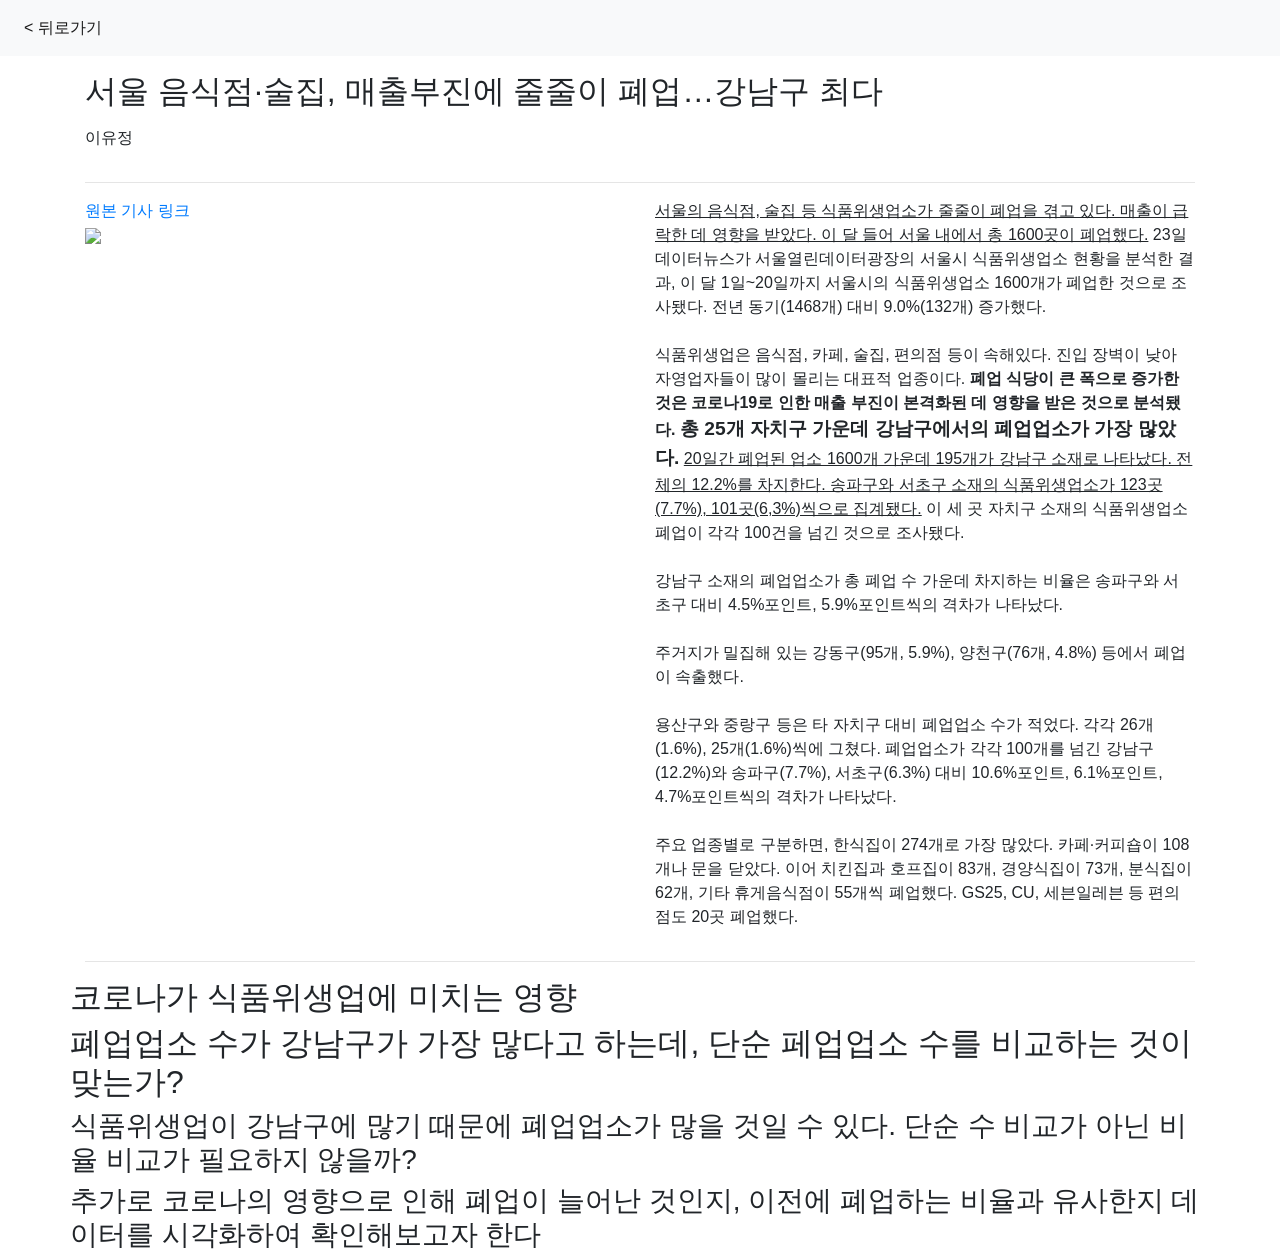
==== index.html @ 5c637b3b "raw index page" ====
<!doctype html>
<html lang="ko">

<head>
    <!-- Required meta tags -->
    <meta charset="utf-8">
    <meta name="viewport" content="width=device-width, initial-scale=1, shrink-to-fit=no">
    <!-- Bootstrap CSS -->
    <link rel="stylesheet" href="https://stackpath.bootstrapcdn.com/bootstrap/4.4.1/css/bootstrap.min.css"
        integrity="sha384-Vkoo8x4CGsO3+Hhxv8T/Q5PaXtkKtu6ug5TOeNV6gBiFeWPGFN9MuhOf23Q9Ifjh" crossorigin="anonymous">

    <!-- 브라우저 탭 상단에 보일 페이지 이름을 넣으세요 -->
    <title> 이유정 | 데이터시각화 </title>
</head>

<body>
    <!-- Site Navigation -->
    <nav class="navbar navbar-expand-lg navbar-light bg-light">
        <div class="collapse navbar-collapse" id="navbarSupportedContent">
            <ul class="navbar-nav mr-auto">
                <li class="nav-item active">
                    <a class="nav-link" href="interactive.html">
                        < 뒤로가기 </a>
                </li>
            </ul>
        </div>
    </nav>
    <!-- End of Site Navigation -->

    <!-- 기사는 여기서 부터 시작입니다 -->

    <!-- Main Container -->
    <div class="container">

        <!-- Begin 기사 제목 줄-->
        <div class="row">
            <div class="col">
                <p>
                    <h2>
                        서울 음식점·술집, 매출부진에 줄줄이 폐업…강남구 최다
                    </h2>
                </p>
            </div>
        </div>
        <div class="row">
            <div class="col-md-12">
                <p>
                    이유정
                </p>
            </div>
        </div>
        <!-- End of 기사 제목 줄-->

        <hr class="primary">

        <!-- 여기서부터 기사 본문을 작성해주세요 -->
        <div class="row">
            <div class="col">
                <!-- 1번째 줄 1번째 컬럼-->
                <a href="http://www.datanews.co.kr/news/article.html?no=106302">원본 기사 링크</a>
                <br>

                <img src="http://cdn.datanews.co.kr/data/photos/cdn/20200313/art_1584942497.png" />
            </div>
            <div class="col">
                <p>

                    <u>서울의 음식점, 술집 등 식품위생업소가 줄줄이 폐업을 겪고 있다. 매출이 급락한 데 영향을 받았다. 이 달 들어 서울 내에서 총 1600곳이 폐업했다.</u>
                    23일 데이터뉴스가 서울열린데이터광장의 서울시 식품위생업소 현황을 분석한 결과, 이 달 1일~20일까지 서울시의 식품위생업소 1600개가 폐업한 것으로 조사됐다. 전년
                    동기(1468개) 대비 9.0%(132개) 증가했다.
                    <br><br>
                    식품위생업은 음식점, 카페, 술집, 편의점 등이 속해있다. 진입 장벽이 낮아 자영업자들이 많이 몰리는 대표적 업종이다. <strong>폐업 식당이 큰 폭으로 증가한 것은 코로나19로 인한 매출
                    부진이 본격화된 데 영향을 받은 것으로 분석됐다.
                    <BIG>총 25개 자치구 가운데 강남구에서의 폐업업소가 가장 많았다.</BIG></strong> <u>20일간 폐업된 업소 1600개 가운데 195개가 강남구 소재로 나타났다. 전체의
                    12.2%를 차지한다. 송파구와 서초구 소재의 식품위생업소가 123곳(7.7%), 101곳(6,3%)씩으로 집계됐다.</u> 이 세 곳 자치구 소재의 식품위생업소 폐업이 각각 100건을
                    넘긴 것으로 조사됐다.
                    <br><br>
                    강남구 소재의 폐업업소가 총 폐업 수 가운데 차지하는 비율은 송파구와 서초구 대비 4.5%포인트, 5.9%포인트씩의 격차가 나타났다.
                    <br><br>
                    주거지가 밀집해 있는 강동구(95개, 5.9%), 양천구(76개, 4.8%) 등에서 폐업이 속출했다.
                    <br><br>
                    용산구와 중랑구 등은 타 자치구 대비 폐업업소 수가 적었다. 각각 26개(1.6%), 25개(1.6%)씩에 그쳤다. 폐업업소가 각각 100개를 넘긴 강남구(12.2%)와
                    송파구(7.7%), 서초구(6.3%) 대비 10.6%포인트, 6.1%포인트, 4.7%포인트씩의 격차가 나타났다.
                    <br><br>
                    주요 업종별로 구분하면, 한식집이 274개로 가장 많았다. 카페·커피숍이 108개나 문을 닫았다. 이어 치킨집과 호프집이 83개, 경양식집이 73개, 분식집이 62개, 기타
                    휴게음식점이 55개씩 폐업했다. GS25, CU, 세븐일레븐 등 편의점도 20곳 폐업했다.
                </p>

            </div>

        </div>

        <hr>

        <div class="row">
            <h2>코로나가 식품위생업에 미치는 영향</h2>
            <h2>폐업업소 수가 강남구가 가장 많다고 하는데, 단순 페업업소 수를 비교하는 것이 맞는가? </h2>
            <h3>식품위생업이 강남구에 많기 때문에 폐업업소가 많을 것일 수 있다. 단순 수 비교가 아닌 비율 비교가 필요하지 않을까?</h3>
            <h3>추가로 코로나의 영향으로 인해 폐업이 늘어난 것인지, 이전에 폐업하는 비율과 유사한지 데이터를 시각화하여 확인해보고자 한다</h3>
        </div>

    </div>
    <!-- End of Main Container -->

    <!-- 이 아래부터는 무시하세요! -->
    <!-- Optional JavaScript -->
    <!-- jQuery first, then Popper.js, then Bootstrap JS -->
    <script src="https://code.jquery.com/jquery-3.4.1.slim.min.js"
        integrity="sha384-J6qa4849blE2+poT4WnyKhv5vZF5SrPo0iEjwBvKU7imGFAV0wwj1yYfoRSJoZ+n"
        crossorigin="anonymous"></script>
    <script src="https://cdn.jsdelivr.net/npm/popper.js@1.16.0/dist/umd/popper.min.js"
        integrity="sha384-Q6E9RHvbIyZFJoft+2mJbHaEWldlvI9IOYy5n3zV9zzTtmI3UksdQRVvoxMfooAo"
        crossorigin="anonymous"></script>
    <script src="https://stackpath.bootstrapcdn.com/bootstrap/4.4.1/js/bootstrap.min.js"
        integrity="sha384-wfSDF2E50Y2D1uUdj0O3uMBJnjuUD4Ih7YwaYd1iqfktj0Uod8GCExl3Og8ifwB6"
        crossorigin="anonymous"></script>
</body>

</html>
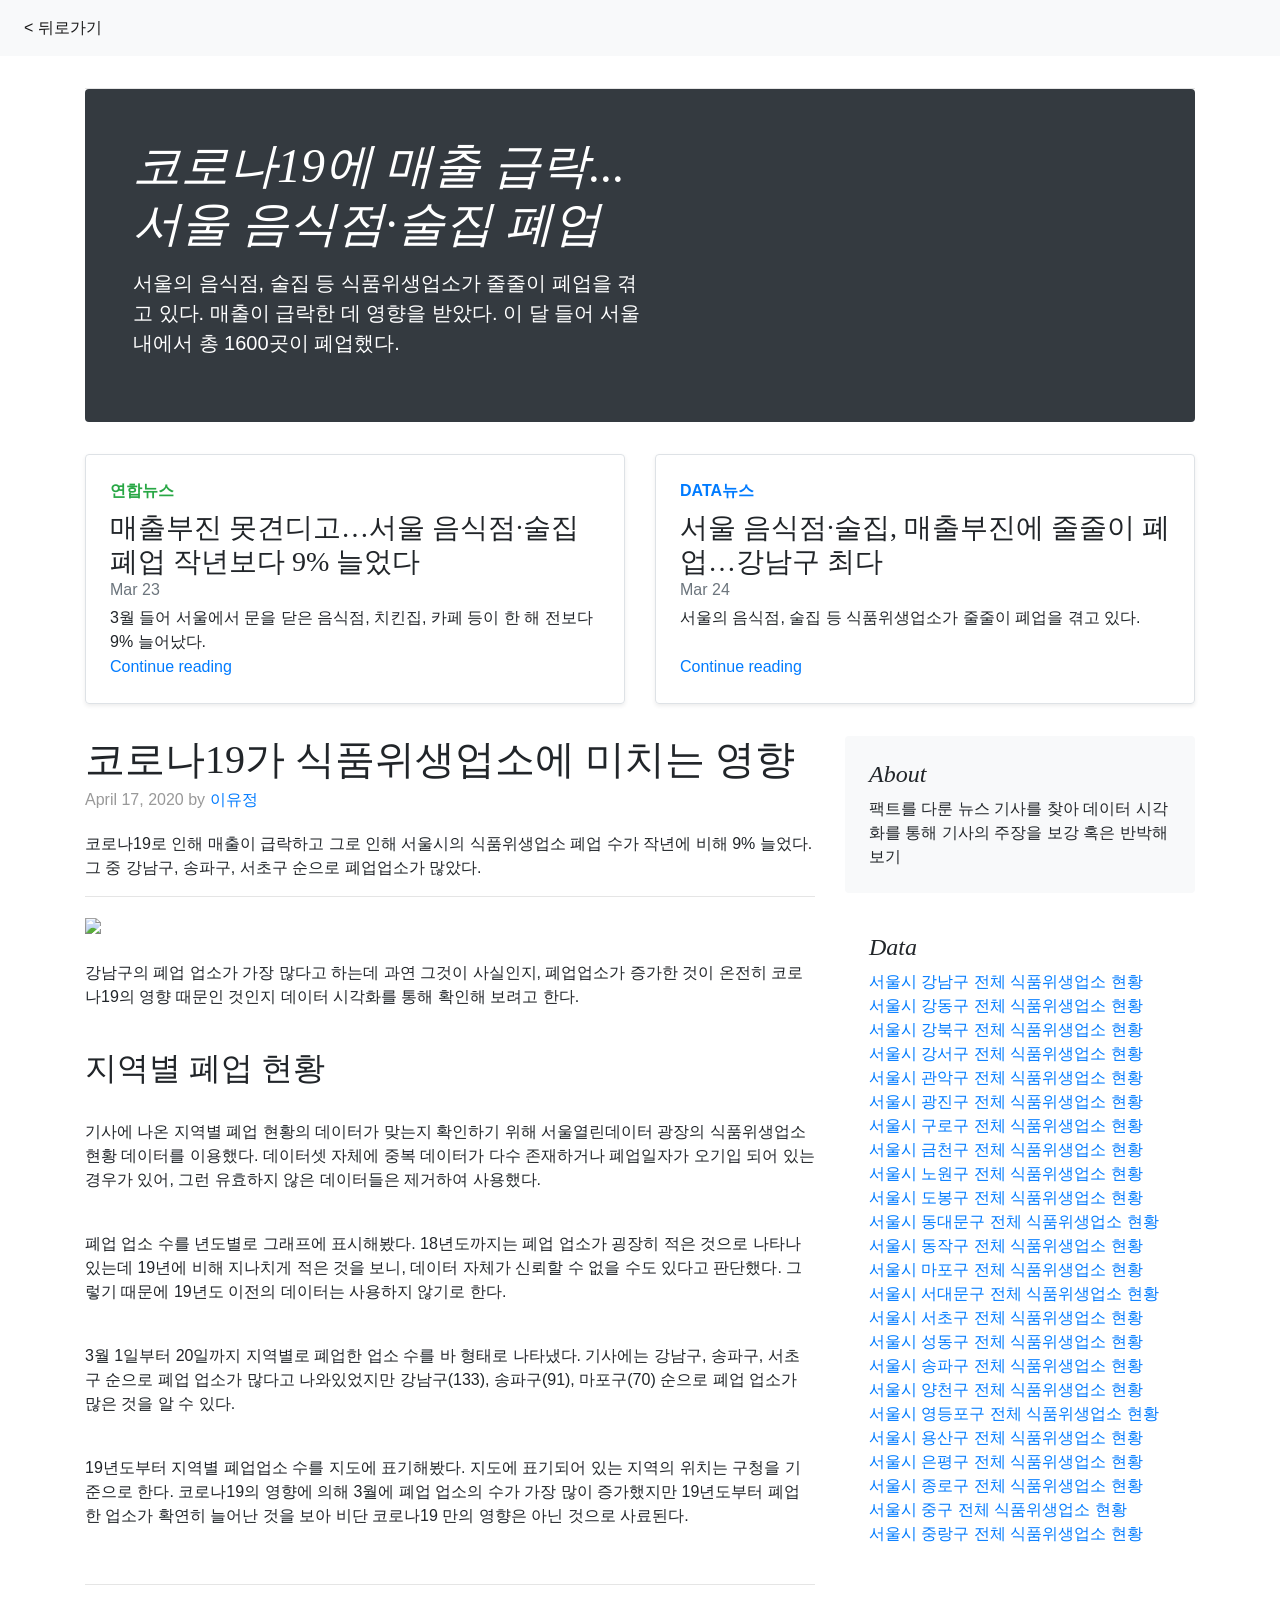
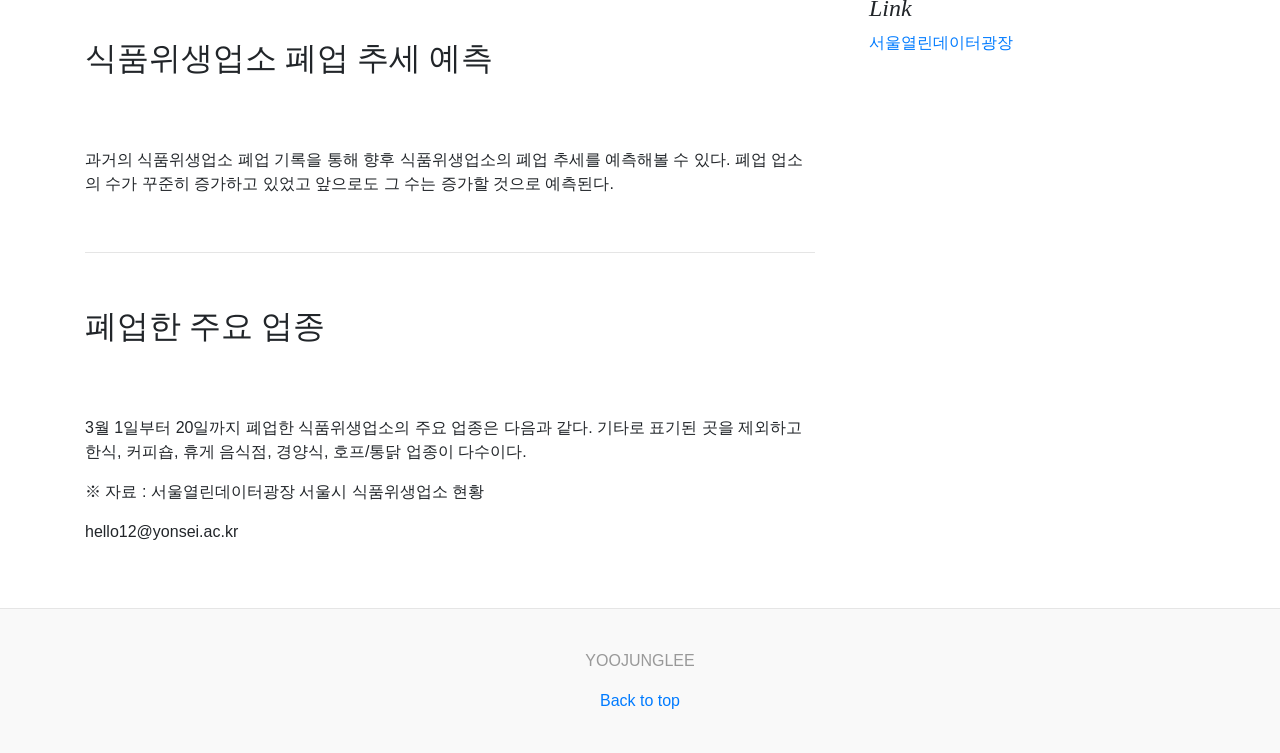
==== commit 78214a89: "index page" ====
--- a/index.html
+++ b/index.html
@@ -8,6 +8,156 @@
     <!-- Bootstrap CSS -->
     <link rel="stylesheet" href="https://stackpath.bootstrapcdn.com/bootstrap/4.4.1/css/bootstrap.min.css"
         integrity="sha384-Vkoo8x4CGsO3+Hhxv8T/Q5PaXtkKtu6ug5TOeNV6gBiFeWPGFN9MuhOf23Q9Ifjh" crossorigin="anonymous">
+
+    <!-- Favicons -->
+    <link rel="apple-touch-icon" href="/docs/4.4/assets/img/favicons/apple-touch-icon.png" sizes="180x180">
+    <link rel="icon" href="/docs/4.4/assets/img/favicons/favicon-32x32.png" sizes="32x32" type="image/png">
+    <link rel="icon" href="/docs/4.4/assets/img/favicons/favicon-16x16.png" sizes="16x16" type="image/png">
+    <link rel="manifest" href="/docs/4.4/assets/img/favicons/manifest.json">
+    <link rel="mask-icon" href="/docs/4.4/assets/img/favicons/safari-pinned-tab.svg" color="#563d7c">
+    <link rel="icon" href="/docs/4.4/assets/img/favicons/favicon.ico">
+    <meta name="msapplication-config" content="/docs/4.4/assets/img/favicons/browserconfig.xml">
+    <meta name="theme-color" content="#563d7c">
+
+
+    <style>
+        .bd-placeholder-img {
+            font-size: 1.125rem;
+            text-anchor: middle;
+            -webkit-user-select: none;
+            -moz-user-select: none;
+            -ms-user-select: none;
+            user-select: none;
+        }
+
+        @media (min-width: 768px) {
+            .bd-placeholder-img-lg {
+                font-size: 3.5rem;
+            }
+        }
+
+        /* stylelint-disable selector-list-comma-newline-after */
+
+        .blog-header {
+            line-height: 1;
+            border-bottom: 1px solid #e5e5e5;
+        }
+
+        .blog-header-logo {
+            font-family: "Playfair Display", Georgia, "Times New Roman", serif;
+            font-size: 2.25rem;
+        }
+
+        .blog-header-logo:hover {
+            text-decoration: none;
+        }
+
+        h1,
+        h2,
+        h3,
+        h4,
+        h5,
+        h6 {
+            font-family: "Playfair Display", Georgia, "Times New Roman", serif;
+        }
+
+        .display-4 {
+            font-size: 2.5rem;
+        }
+
+        @media (min-width: 768px) {
+            .display-4 {
+                font-size: 3rem;
+            }
+        }
+
+        .nav-scroller {
+            position: relative;
+            z-index: 2;
+            height: 2.75rem;
+            overflow-y: hidden;
+        }
+
+        .nav-scroller .nav {
+            display: -ms-flexbox;
+            display: flex;
+            -ms-flex-wrap: nowrap;
+            flex-wrap: nowrap;
+            padding-bottom: 1rem;
+            margin-top: -1px;
+            overflow-x: auto;
+            text-align: center;
+            white-space: nowrap;
+            -webkit-overflow-scrolling: touch;
+        }
+
+        .nav-scroller .nav-link {
+            padding-top: .75rem;
+            padding-bottom: .75rem;
+            font-size: .875rem;
+        }
+
+        .card-img-right {
+            height: 100%;
+            border-radius: 0 3px 3px 0;
+        }
+
+        .flex-auto {
+            -ms-flex: 0 0 auto;
+            flex: 0 0 auto;
+        }
+
+        .h-250 {
+            height: 250px;
+        }
+
+        @media (min-width: 768px) {
+            .h-md-250 {
+                height: 250px;
+            }
+        }
+
+        /* Pagination */
+        .blog-pagination {
+            margin-bottom: 4rem;
+        }
+
+        .blog-pagination>.btn {
+            border-radius: 2rem;
+        }
+
+        /*
+ * Blog posts
+ */
+        .blog-post {
+            margin-bottom: 4rem;
+        }
+
+        .blog-post-title {
+            margin-bottom: .25rem;
+            font-size: 2.5rem;
+        }
+
+        .blog-post-meta {
+            margin-bottom: 1.25rem;
+            color: #999;
+        }
+
+        /*
+ * Footer
+ */
+        .blog-footer {
+            padding: 2.5rem 0;
+            color: #999;
+            text-align: center;
+            background-color: #f9f9f9;
+            border-top: .05rem solid #e5e5e5;
+        }
+
+        .blog-footer p:last-child {
+            margin-bottom: 0;
+        }
+    </style>
 
     <!-- 브라우저 탭 상단에 보일 페이지 이름을 넣으세요 -->
     <title> 이유정 | 데이터시각화 </title>
@@ -28,79 +178,291 @@
     <!-- End of Site Navigation -->
 
     <!-- 기사는 여기서 부터 시작입니다 -->
-
-    <!-- Main Container -->
     <div class="container">
-
-        <!-- Begin 기사 제목 줄-->
-        <div class="row">
-            <div class="col">
-                <p>
-                    <h2>
-                        서울 음식점·술집, 매출부진에 줄줄이 폐업…강남구 최다
-                    </h2>
-                </p>
+        <header class="blog-header py-3">
+            <div class="row flex-nowrap justify-content-between align-items-center">
+
+            </div>
+        </header>
+
+
+        <!-- Title -->
+        <div class="jumbotron p-4 p-md-5 text-white rounded bg-dark">
+            <div class="col-md-6 px-0">
+                <h1 class="display-4 font-italic">코로나19에 매출 급락...서울 음식점·술집 폐업</h1>
+                <p class="lead my-3">서울의 음식점, 술집 등 식품위생업소가 줄줄이 폐업을 겪고 있다. 매출이 급락한 데 영향을 받았다. 이 달 들어 서울 내에서 총 1600곳이
+                    폐업했다.</p>
+
             </div>
         </div>
-        <div class="row">
-            <div class="col-md-12">
-                <p>
-                    이유정
-                </p>
+
+        <!-- Card -->
+        <div class="row mb-2">
+            <div class="col-md-6">
+                <div
+                    class="row no-gutters border rounded overflow-hidden flex-md-row mb-4 shadow-sm h-md-250 position-relative">
+                    <div class="col p-4 d-flex flex-column position-static">
+                        <strong class="d-inline-block mb-2 text-success">연합뉴스</strong>
+                        <h3 class="mb-0">매출부진 못견디고…서울 음식점·술집 폐업 작년보다 9% 늘었다</h3>
+                        <div class="mb-1 text-muted">Mar 23</div>
+                        <p class="mb-auto">3월 들어 서울에서 문을 닫은 음식점, 치킨집, 카페 등이 한 해 전보다 9% 늘어났다.</p>
+                        <a href="https://www.yna.co.kr/view/AKR20200322039400002" class="stretched-link">Continue
+                            reading</a>
+                    </div>
+                    <!-- <div class="col-auto d-none d-lg-block">
+                        <img width="200" height="250" src="https://img3.yna.co.kr/photo/yna/YH/2020/03/09/PYH2020030910500001300_P4.jpg">
+                    
+                    </div> -->
+                </div>
+            </div>
+
+            <div class="col-md-6">
+                <div
+                    class="row no-gutters border rounded overflow-hidden flex-md-row mb-4 shadow-sm h-md-250 position-relative">
+                    <div class="col p-4 d-flex flex-column position-static">
+                        <strong class="d-inline-block mb-2 text-primary">DATA뉴스</strong>
+                        <h3 class="mb-0">서울 음식점·술집, 매출부진에 줄줄이 폐업…강남구 최다</h3>
+                        <div class="mb-1 text-muted">Mar 24</div>
+                        <p class="card-text mb-auto">서울의 음식점, 술집 등 식품위생업소가 줄줄이 폐업을 겪고 있다.</p>
+                        <a href="http://m.datanews.co.kr/m/m_article.html?no=106302" class="stretched-link">Continue
+                            reading</a>
+                    </div>
+                    <!-- <div class="col-auto d-none d-lg-block">
+                        
+                        <img width="200" height="250" src="http://www.seouleconews.com/news/photo/202003/53991_40184_1914.jpg">
+                        
+                    </div> -->
+                </div>
             </div>
         </div>
-        <!-- End of 기사 제목 줄-->
-
-        <hr class="primary">
-
-        <!-- 여기서부터 기사 본문을 작성해주세요 -->
+    </div>
+
+    <main role="main" class="container">
         <div class="row">
-            <div class="col">
-                <!-- 1번째 줄 1번째 컬럼-->
-                <a href="http://www.datanews.co.kr/news/article.html?no=106302">원본 기사 링크</a>
-                <br>
-
-                <img src="http://cdn.datanews.co.kr/data/photos/cdn/20200313/art_1584942497.png" />
-            </div>
-            <div class="col">
-                <p>
-
-                    <u>서울의 음식점, 술집 등 식품위생업소가 줄줄이 폐업을 겪고 있다. 매출이 급락한 데 영향을 받았다. 이 달 들어 서울 내에서 총 1600곳이 폐업했다.</u>
-                    23일 데이터뉴스가 서울열린데이터광장의 서울시 식품위생업소 현황을 분석한 결과, 이 달 1일~20일까지 서울시의 식품위생업소 1600개가 폐업한 것으로 조사됐다. 전년
-                    동기(1468개) 대비 9.0%(132개) 증가했다.
-                    <br><br>
-                    식품위생업은 음식점, 카페, 술집, 편의점 등이 속해있다. 진입 장벽이 낮아 자영업자들이 많이 몰리는 대표적 업종이다. <strong>폐업 식당이 큰 폭으로 증가한 것은 코로나19로 인한 매출
-                    부진이 본격화된 데 영향을 받은 것으로 분석됐다.
-                    <BIG>총 25개 자치구 가운데 강남구에서의 폐업업소가 가장 많았다.</BIG></strong> <u>20일간 폐업된 업소 1600개 가운데 195개가 강남구 소재로 나타났다. 전체의
-                    12.2%를 차지한다. 송파구와 서초구 소재의 식품위생업소가 123곳(7.7%), 101곳(6,3%)씩으로 집계됐다.</u> 이 세 곳 자치구 소재의 식품위생업소 폐업이 각각 100건을
-                    넘긴 것으로 조사됐다.
-                    <br><br>
-                    강남구 소재의 폐업업소가 총 폐업 수 가운데 차지하는 비율은 송파구와 서초구 대비 4.5%포인트, 5.9%포인트씩의 격차가 나타났다.
-                    <br><br>
-                    주거지가 밀집해 있는 강동구(95개, 5.9%), 양천구(76개, 4.8%) 등에서 폐업이 속출했다.
-                    <br><br>
-                    용산구와 중랑구 등은 타 자치구 대비 폐업업소 수가 적었다. 각각 26개(1.6%), 25개(1.6%)씩에 그쳤다. 폐업업소가 각각 100개를 넘긴 강남구(12.2%)와
-                    송파구(7.7%), 서초구(6.3%) 대비 10.6%포인트, 6.1%포인트, 4.7%포인트씩의 격차가 나타났다.
-                    <br><br>
-                    주요 업종별로 구분하면, 한식집이 274개로 가장 많았다. 카페·커피숍이 108개나 문을 닫았다. 이어 치킨집과 호프집이 83개, 경양식집이 73개, 분식집이 62개, 기타
-                    휴게음식점이 55개씩 폐업했다. GS25, CU, 세븐일레븐 등 편의점도 20곳 폐업했다.
-                </p>
-
-            </div>
-
-        </div>
-
-        <hr>
-
-        <div class="row">
-            <h2>코로나가 식품위생업에 미치는 영향</h2>
-            <h2>폐업업소 수가 강남구가 가장 많다고 하는데, 단순 페업업소 수를 비교하는 것이 맞는가? </h2>
-            <h3>식품위생업이 강남구에 많기 때문에 폐업업소가 많을 것일 수 있다. 단순 수 비교가 아닌 비율 비교가 필요하지 않을까?</h3>
-            <h3>추가로 코로나의 영향으로 인해 폐업이 늘어난 것인지, 이전에 폐업하는 비율과 유사한지 데이터를 시각화하여 확인해보고자 한다</h3>
-        </div>
-
-    </div>
-    <!-- End of Main Container -->
+            <div class="col-md-8 blog-main">
+
+                <div class="blog-post">
+                    <h2 class="blog-post-title">코로나19가 식품위생업소에 미치는 영향</h2>
+                    <p class="blog-post-meta">April 17, 2020 by <a href="#">이유정</a></p>
+
+                    <p>코로나19로 인해 매출이 급락하고 그로 인해 서울시의 식품위생업소 폐업 수가 작년에 비해 9% 늘었다. 그 중 강남구, 송파구, 서초구 순으로 폐업업소가 많았다.</p>
+                    <hr>
+
+                    <img width='100%' src="http://www.seouleconews.com/news/photo/202003/53991_40184_1914.jpg">
+
+                    <p><br>강남구의 폐업 업소가 가장 많다고 하는데 과연 그것이 사실인지, 폐업업소가 증가한 것이 온전히 코로나19의 영향 때문인 것인지 데이터 시각화를 통해 확인해 보려고
+                        한다.<br> </p>
+                    <br>
+                    <h2>지역별 폐업 현황</h2>
+
+                    <p> <br>기사에 나온 지역별 폐업 현황의 데이터가 맞는지 확인하기 위해 서울열린데이터 광장의 식품위생업소 현황 데이터를 이용했다.
+                        데이터셋 자체에 중복 데이터가 다수 존재하거나 폐업일자가 오기입 되어 있는 경우가 있어, 그런 유효하지 않은 데이터들은 제거하여 사용했다.</p>
+
+                    <div class='tableauPlaceholder' id='viz1586968944250' style='position: relative'><noscript><a
+                                href='#'><img alt=' '
+                                    src='https:&#47;&#47;public.tableau.com&#47;static&#47;images&#47;7_&#47;7_15869689333460&#47;4&#47;1_rss.png'
+                                    style='border: none' /></a></noscript><object class='tableauViz'
+                            style='display:none;'>
+                            <param name='host_url' value='https%3A%2F%2Fpublic.tableau.com%2F' />
+                            <param name='embed_code_version' value='3' />
+                            <param name='site_root' value='' />
+                            <param name='name' value='7_15869689333460&#47;4' />
+                            <param name='tabs' value='no' />
+                            <param name='toolbar' value='yes' />
+                            <param name='static_image'
+                                value='https:&#47;&#47;public.tableau.com&#47;static&#47;images&#47;7_&#47;7_15869689333460&#47;4&#47;1.png' />
+                            <param name='animate_transition' value='yes' />
+                            <param name='display_static_image' value='yes' />
+                            <param name='display_spinner' value='yes' />
+                            <param name='display_overlay' value='yes' />
+                            <param name='display_count' value='yes' />
+                            <param name='filter' value='publish=yes' /></object></div>
+                    <script
+                        type='text/javascript'>                    var divElement = document.getElementById('viz1586968944250'); var vizElement = divElement.getElementsByTagName('object')[0]; vizElement.style.width = '100%'; vizElement.style.height = (divElement.offsetWidth * 0.75) + 'px'; var scriptElement = document.createElement('script'); scriptElement.src = 'https://public.tableau.com/javascripts/api/viz_v1.js'; vizElement.parentNode.insertBefore(scriptElement, vizElement);                </script>
+
+                    <p><br>폐업 업소 수를 년도별로 그래프에 표시해봤다. 18년도까지는 폐업 업소가 굉장히 적은 것으로 나타나 있는데 19년에 비해 지나치게 적은 것을 보니, 데이터 자체가
+                        신뢰할 수 없을 수도 있다고 판단했다.
+                        그렇기 때문에 19년도 이전의 데이터는 사용하지 않기로 한다. </p>
+                    <div class='tableauPlaceholder' id='viz1586969286947' style='position: relative'><noscript><a
+                                href='#'><img alt=' '
+                                    src='https:&#47;&#47;public.tableau.com&#47;static&#47;images&#47;23&#47;23_15869692754150&#47;1&#47;1_rss.png'
+                                    style='border: none' /></a></noscript><object class='tableauViz'
+                            style='display:none;'>
+                            <param name='host_url' value='https%3A%2F%2Fpublic.tableau.com%2F' />
+                            <param name='embed_code_version' value='3' />
+                            <param name='site_root' value='' />
+                            <param name='name' value='23_15869692754150&#47;1' />
+                            <param name='tabs' value='no' />
+                            <param name='toolbar' value='yes' />
+                            <param name='static_image'
+                                value='https:&#47;&#47;public.tableau.com&#47;static&#47;images&#47;23&#47;23_15869692754150&#47;1&#47;1.png' />
+                            <param name='animate_transition' value='yes' />
+                            <param name='display_static_image' value='yes' />
+                            <param name='display_spinner' value='yes' />
+                            <param name='display_overlay' value='yes' />
+                            <param name='display_count' value='yes' />
+                            <param name='filter' value='publish=yes' /></object></div>
+                    <script
+                        type='text/javascript'>                    var divElement = document.getElementById('viz1586969286947'); var vizElement = divElement.getElementsByTagName('object')[0]; if (divElement.offsetWidth > 800) { vizElement.style.width = '800px'; vizElement.style.height = '827px'; } else if (divElement.offsetWidth > 500) { vizElement.style.width = '800px'; vizElement.style.height = '827px'; } else { vizElement.style.width = '100%'; vizElement.style.height = '727px'; } var scriptElement = document.createElement('script'); scriptElement.src = 'https://public.tableau.com/javascripts/api/viz_v1.js'; vizElement.parentNode.insertBefore(scriptElement, vizElement);                </script>
+
+                    <p> <br> 3월 1일부터 20일까지 지역별로 폐업한 업소 수를 바 형태로 나타냈다. 기사에는 강남구, 송파구, 서초구 순으로 폐업 업소가 많다고 나와있었지만
+                        강남구(133), 송파구(91), 마포구(70) 순으로 폐업 업소가 많은 것을 알 수 있다.
+                    </p>
+
+
+
+                    <div class='tableauPlaceholder' id='viz1586969428888' style='position: relative'><noscript><a
+                                href='#'><img alt=' '
+                                    src='https:&#47;&#47;public.tableau.com&#47;static&#47;images&#47;4H&#47;4H97B43CK&#47;1_rss.png'
+                                    style='border: none' /></a></noscript><object class='tableauViz'
+                            style='display:none;'>
+                            <param name='host_url' value='https%3A%2F%2Fpublic.tableau.com%2F' />
+                            <param name='embed_code_version' value='3' />
+                            <param name='path' value='shared&#47;4H97B43CK' />
+                            <param name='toolbar' value='yes' />
+                            <param name='static_image'
+                                value='https:&#47;&#47;public.tableau.com&#47;static&#47;images&#47;4H&#47;4H97B43CK&#47;1.png' />
+                            <param name='animate_transition' value='yes' />
+                            <param name='display_static_image' value='yes' />
+                            <param name='display_spinner' value='yes' />
+                            <param name='display_overlay' value='yes' />
+                            <param name='display_count' value='yes' />
+                            <param name='filter' value='publish=yes' /></object></div>
+                    <script
+                        type='text/javascript'>                    var divElement = document.getElementById('viz1586969428888'); var vizElement = divElement.getElementsByTagName('object')[0]; vizElement.style.width = '100%'; vizElement.style.height = (divElement.offsetWidth * 0.75) + 'px'; var scriptElement = document.createElement('script'); scriptElement.src = 'https://public.tableau.com/javascripts/api/viz_v1.js'; vizElement.parentNode.insertBefore(scriptElement, vizElement);                </script>
+
+                    <p><br>19년도부터 지역별 폐업업소 수를 지도에 표기해봤다. 지도에 표기되어 있는 지역의 위치는 구청을 기준으로 한다.
+                        코로나19의 영향에 의해 3월에 폐업 업소의 수가 가장 많이 증가했지만 19년도부터 폐업한 업소가 확연히 늘어난 것을 보아 비단 코로나19 만의 영향은 아닌 것으로
+                        사료된다.</p>
+
+                    <br>
+                    <hr>
+                    <h2><br>식품위생업소 폐업 추세 예측<br><br></h2>
+
+                    <div class='tableauPlaceholder' id='viz1586970651513' style='position: relative'><noscript><a
+                                href='#'><img alt=' '
+                                    src='https:&#47;&#47;public.tableau.com&#47;static&#47;images&#47;36&#47;36_15869697479120&#47;sheet4&#47;1_rss.png'
+                                    style='border: none' /></a></noscript><object class='tableauViz'
+                            style='display:none;'>
+                            <param name='host_url' value='https%3A%2F%2Fpublic.tableau.com%2F' />
+                            <param name='embed_code_version' value='3' />
+                            <param name='site_root' value='' />
+                            <param name='name' value='36_15869697479120&#47;sheet4' />
+                            <param name='tabs' value='no' />
+                            <param name='toolbar' value='yes' />
+                            <param name='static_image'
+                                value='https:&#47;&#47;public.tableau.com&#47;static&#47;images&#47;36&#47;36_15869697479120&#47;sheet4&#47;1.png' />
+                            <param name='animate_transition' value='yes' />
+                            <param name='display_static_image' value='yes' />
+                            <param name='display_spinner' value='yes' />
+                            <param name='display_overlay' value='yes' />
+                            <param name='display_count' value='yes' />
+                            <param name='filter' value='publish=yes' /></object></div>
+                    <script
+                        type='text/javascript'>                    var divElement = document.getElementById('viz1586970651513'); var vizElement = divElement.getElementsByTagName('object')[0]; vizElement.style.width = '100%'; vizElement.style.height = (divElement.offsetWidth * 0.75) + 'px'; var scriptElement = document.createElement('script'); scriptElement.src = 'https://public.tableau.com/javascripts/api/viz_v1.js'; vizElement.parentNode.insertBefore(scriptElement, vizElement);                </script>
+
+                    <p>
+                        <br> 과거의 식품위생업소 폐업 기록을 통해 향후 식품위생업소의 폐업 추세를 예측해볼 수 있다. 폐업 업소의 수가 꾸준히 증가하고 있었고 앞으로도 그 수는 증가할 것으로
+                        예측된다.
+                    </p>
+
+                    <br>
+                    <hr>
+                    <h2><br>폐업한 주요 업종<br><br></h2>
+
+                    <div class='tableauPlaceholder' id='viz1586968730804' style='position: relative'><noscript><a
+                                href='#'><img alt=' '
+                                    src='https:&#47;&#47;public.tableau.com&#47;static&#47;images&#47;6_&#47;6_15869686210480&#47;6&#47;1_rss.png'
+                                    style='border: none' /></a></noscript><object class='tableauViz'
+                            style='display:none;'>
+                            <param name='host_url' value='https%3A%2F%2Fpublic.tableau.com%2F' />
+                            <param name='embed_code_version' value='3' />
+                            <param name='site_root' value='' />
+                            <param name='name' value='6_15869686210480&#47;6' />
+                            <param name='tabs' value='no' />
+                            <param name='toolbar' value='yes' />
+                            <param name='static_image'
+                                value='https:&#47;&#47;public.tableau.com&#47;static&#47;images&#47;6_&#47;6_15869686210480&#47;6&#47;1.png' />
+                            <param name='animate_transition' value='yes' />
+                            <param name='display_static_image' value='yes' />
+                            <param name='display_spinner' value='yes' />
+                            <param name='display_overlay' value='yes' />
+                            <param name='display_count' value='yes' />
+                            <param name='filter' value='publish=yes' /></object></div>
+                    <script
+                        type='text/javascript'>                    var divElement = document.getElementById('viz1586968730804'); var vizElement = divElement.getElementsByTagName('object')[0]; vizElement.style.width = '100%'; vizElement.style.height = (divElement.offsetWidth * 0.75) + 'px'; var scriptElement = document.createElement('script'); scriptElement.src = 'https://public.tableau.com/javascripts/api/viz_v1.js'; vizElement.parentNode.insertBefore(scriptElement, vizElement);                </script>
+
+                    <p>
+                        <br>
+                        3월 1일부터 20일까지 폐업한 식품위생업소의 주요 업종은 다음과 같다. 기타로 표기된 곳을 제외하고 한식, 커피숍, 휴게 음식점, 경양식, 호프/통닭 업종이 다수이다.
+                    </p>
+                    
+                    <p>
+                        ※ 자료 : 서울열린데이터광장 서울시 식품위생업소 현황
+
+                    </p><p> hello12@yonsei.ac.kr </p>
+
+
+                </div><!-- /.blog-post -->
+
+
+            </div><!-- /.blog-main -->
+
+            <aside class="col-md-4 blog-sidebar">
+                <div class="p-4 mb-3 bg-light rounded">
+                    <h4 class="font-italic">About</h4>
+                    <p class="mb-0">팩트를 다룬 뉴스 기사를 찾아 데이터 시각화를 통해 기사의 주장을 보강 혹은 반박해보기</p>
+                </div>
+
+                <div class="p-4">
+                    <h4 class="font-italic">Data</h4>
+                    <ol class="list-unstyled mb-0">
+                        <li><a href="#">서울시 강남구 전체 식품위생업소 현황</a></li>
+                        <li><a href="#">서울시 강동구 전체 식품위생업소 현황</a></li>
+                        <li><a href="#">서울시 강북구 전체 식품위생업소 현황</a></li>
+                        <li><a href="#">서울시 강서구 전체 식품위생업소 현황</a></li>
+                        <li><a href="#">서울시 관악구 전체 식품위생업소 현황</a></li>
+                        <li><a href="#">서울시 광진구 전체 식품위생업소 현황</a></li>
+                        <li><a href="#">서울시 구로구 전체 식품위생업소 현황</a></li>
+                        <li><a href="#">서울시 금천구 전체 식품위생업소 현황</a></li>
+                        <li><a href="#">서울시 노원구 전체 식품위생업소 현황</a></li>
+                        <li><a href="#">서울시 도봉구 전체 식품위생업소 현황</a></li>
+                        <li><a href="#">서울시 동대문구 전체 식품위생업소 현황</a></li>
+                        <li><a href="#">서울시 동작구 전체 식품위생업소 현황</a></li>
+                        <li><a href="#">서울시 마포구 전체 식품위생업소 현황</a></li>
+                        <li><a href="#">서울시 서대문구 전체 식품위생업소 현황</a></li>
+                        <li><a href="#">서울시 서초구 전체 식품위생업소 현황</a></li>
+                        <li><a href="#">서울시 성동구 전체 식품위생업소 현황</a></li>
+                        <li><a href="#">서울시 송파구 전체 식품위생업소 현황</a></li>
+                        <li><a href="#">서울시 양천구 전체 식품위생업소 현황</a></li>
+                        <li><a href="#">서울시 영등포구 전체 식품위생업소 현황</a></li>
+                        <li><a href="#">서울시 용산구 전체 식품위생업소 현황</a></li>
+                        <li><a href="#">서울시 은평구 전체 식품위생업소 현황</a></li>
+                        <li><a href="#">서울시 종로구 전체 식품위생업소 현황</a></li>
+                        <li><a href="#">서울시 중구 전체 식품위생업소 현황</a></li>
+                        <li><a href="#">서울시 중랑구 전체 식품위생업소 현황</a></li>
+                    </ol>
+                </div>
+
+                <div class="p-4">
+                    <h4 class="font-italic">Link</h4>
+                    <ol class="list-unstyled">
+                        <li><a href="https://data.seoul.go.kr/dataList/datasetList.do">서울열린데이터광장</a></li>
+                    </ol>
+                </div>
+            </aside><!-- /.blog-sidebar -->
+
+        </div><!-- /.row -->
+
+    </main><!-- /.container -->
+
+    
+<footer class="blog-footer">
+    <p>YOOJUNGLEE</p>
+    <p>
+      <a href="#">Back to top</a>
+    </p>
+  </footer>
 
     <!-- 이 아래부터는 무시하세요! -->
     <!-- Optional JavaScript -->
